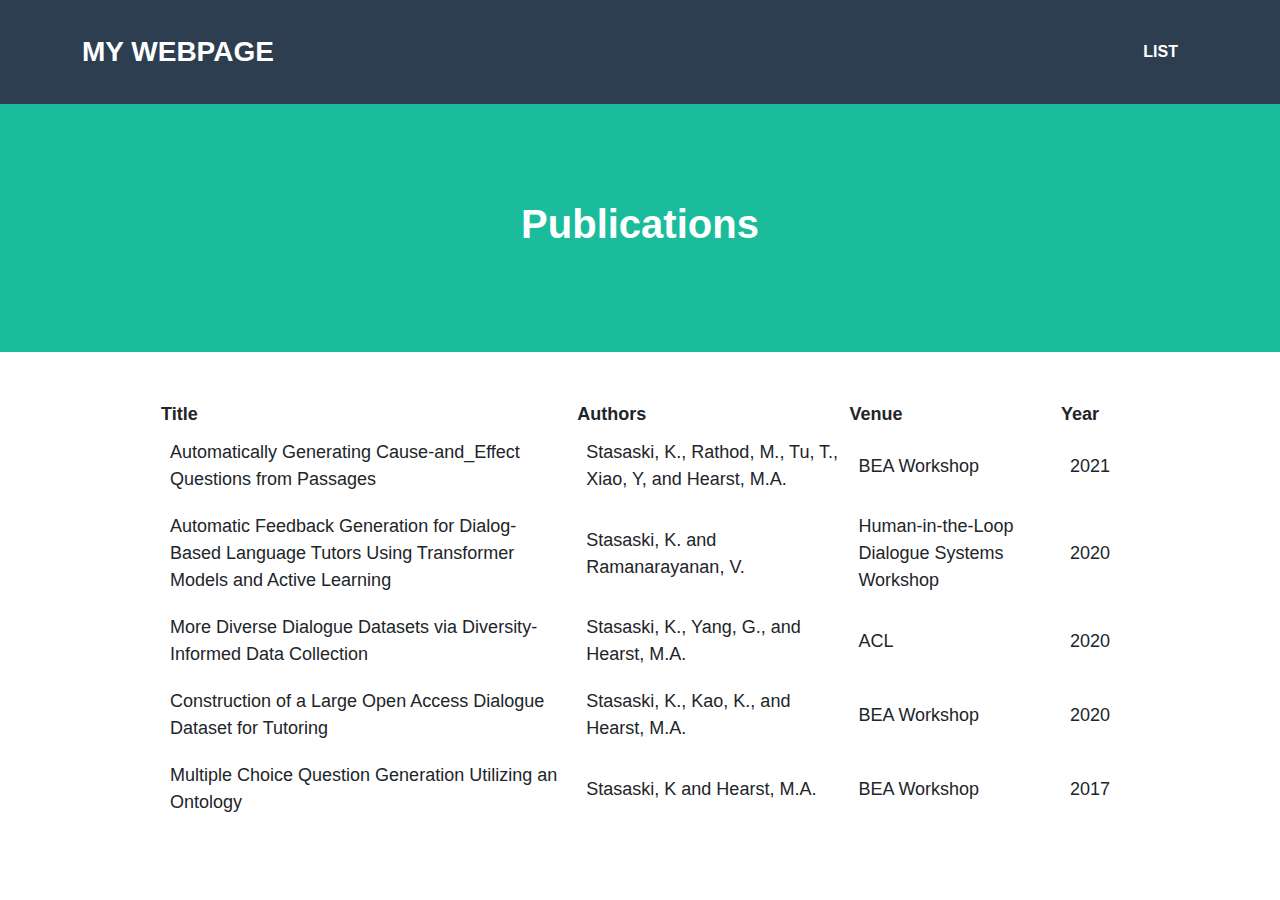
==== list.html @ 37da2881 "intial commit" ====
<!DOCTYPE HTML>  
<html>  
    <header>
        <link rel="stylesheet" href="style.css">
        <link rel="stylesheet" href="table_style.css">
        <title>My Webpage Title</title>
    </header>
    <body>  
        <!---Navigation--->
        <!--This section of code defines the navigation bar at the top of the page.  The classes used here are defined in the style.css file.-->
        <nav class="navbar navbar-expand-lg bg-secondary text-uppercase fixed-top" id="mainNav">
            <div class="container">
                <!--This code defines the "My Webpage" link in the top right corner of the navigation pane-->
                <a class="navbar-brand" href="">My Webpage</a>
                <!--This code defines the "List" link in the top left corner of the navigation pane-->
                <ul class="navbar-nav ms-auto">
                    <li class="nav-item mx-0 mx-lg-1"><a class="nav-link py-3 px-0 px-lg-3 rounded" href="./list.html">List</a></li>
                </ul>
            </div>
        </nav>
        <!--This code creates the middle section of the webpage-->
        <header class="masthead bg-primary text-white text-center">
            <h1>Publications</h1>
        </header>
        <!--Here is where the table will be loaded in.  The actual table will be loaded in JavaScript.-->
        <center>
            <br /><br />
            <div id="showDataJSON"></div>
        </center>
    </body>

    <script>

        /*
        * RENDERING THE JSON TABLE
        * Get JSON data from file
        * Get headers from retrieved data
        * Set headers for table
        * Add data to table
        * Add table to DOM
        */
        fetch('./list_data.json')
            .then(response => response.json())
            .then(data => {

                /*
                This section creates the base table and finds the root json node.
                */
                var jsonTable = document.createElement("table");
                var tr = jsonTable.insertRow(-1);   
                jsonTable.style.width = "75%";
                let root;
                for (let prop in data) {
                    root = prop;
                }

                /*
                This section selects the headers for the table
                */
                let headers = Object.keys(data[root][0]);
                headers.forEach(header => {
                    var th = document.createElement("th");      
                    th.innerHTML = header;
                    tr.appendChild(th);
                })              
                /*
                This section adds the data into each row of the list
                */
                let items = Object.keys(data[root]);
                items.forEach(item => {
                    tr = jsonTable.insertRow(-1);
                    for (let key in data[root][item]) {
                       var tabCell = tr.insertCell(-1);
                       tabCell.innerHTML = data[root][item][key];
                    }
                })
                /*
                This section adds the table to the HTML
                */
                var divContainer = document.getElementById("showDataJSON");
                divContainer.innerHTML = "";
                divContainer.appendChild(jsonTable);
            });
    </script>  
</html>
---- table_style.css ----
table {
  width: 75%;
  font-size: large;
}

td {
  padding: 10px;
}
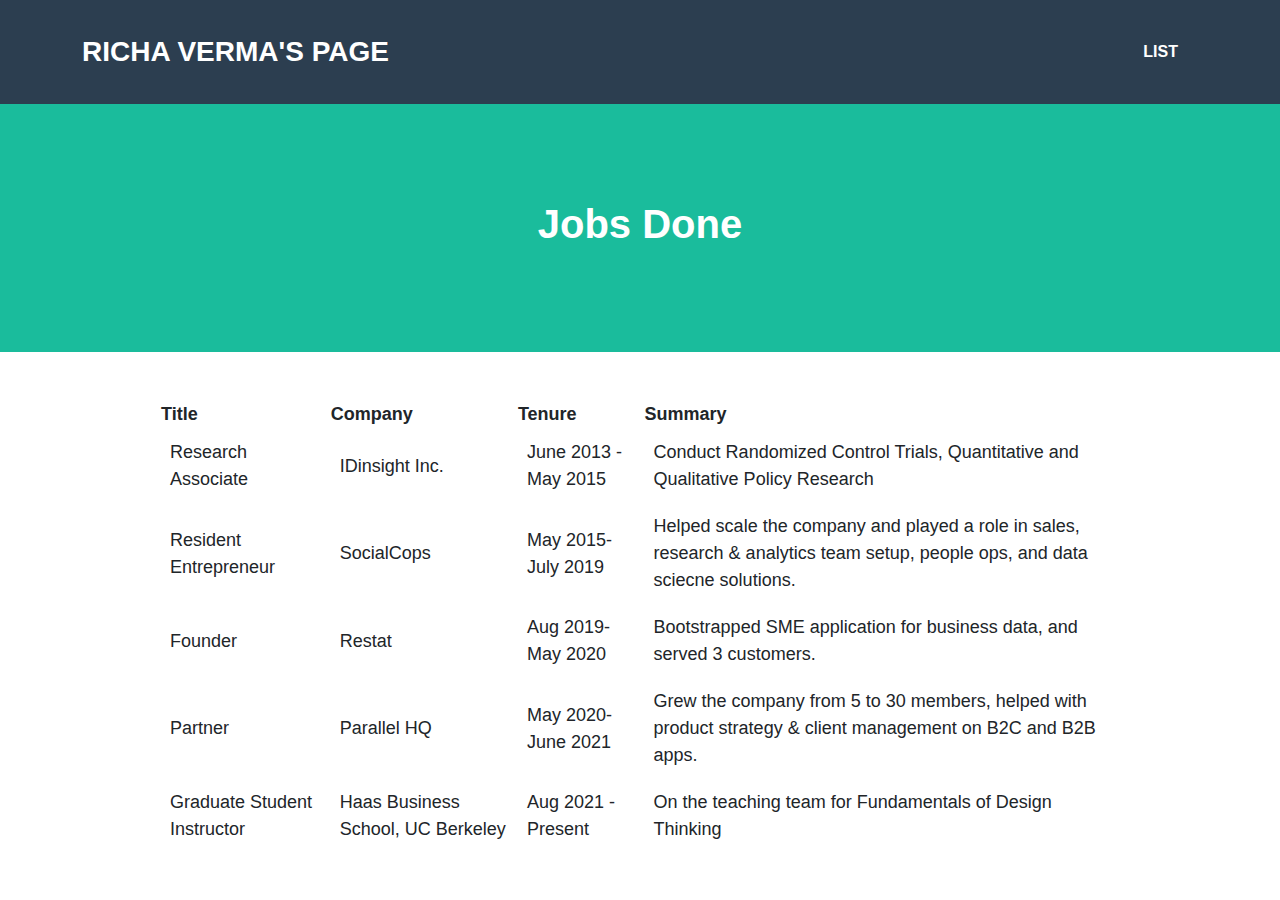
==== commit 2926d995: "json edited, list.html updated" ====
--- a/list.html
+++ b/list.html
@@ -11,7 +11,7 @@
         <nav class="navbar navbar-expand-lg bg-secondary text-uppercase fixed-top" id="mainNav">
             <div class="container">
                 <!--This code defines the "My Webpage" link in the top right corner of the navigation pane-->
-                <a class="navbar-brand" href="">My Webpage</a>
+                <a class="navbar-brand" href="">Richa Verma's Page</a>
                 <!--This code defines the "List" link in the top left corner of the navigation pane-->
                 <ul class="navbar-nav ms-auto">
                     <li class="nav-item mx-0 mx-lg-1"><a class="nav-link py-3 px-0 px-lg-3 rounded" href="./list.html">List</a></li>
@@ -20,7 +20,7 @@
         </nav>
         <!--This code creates the middle section of the webpage-->
         <header class="masthead bg-primary text-white text-center">
-            <h1>Publications</h1>
+            <h1>Jobs Done</h1>
         </header>
         <!--Here is where the table will be loaded in.  The actual table will be loaded in JavaScript.-->
         <center>
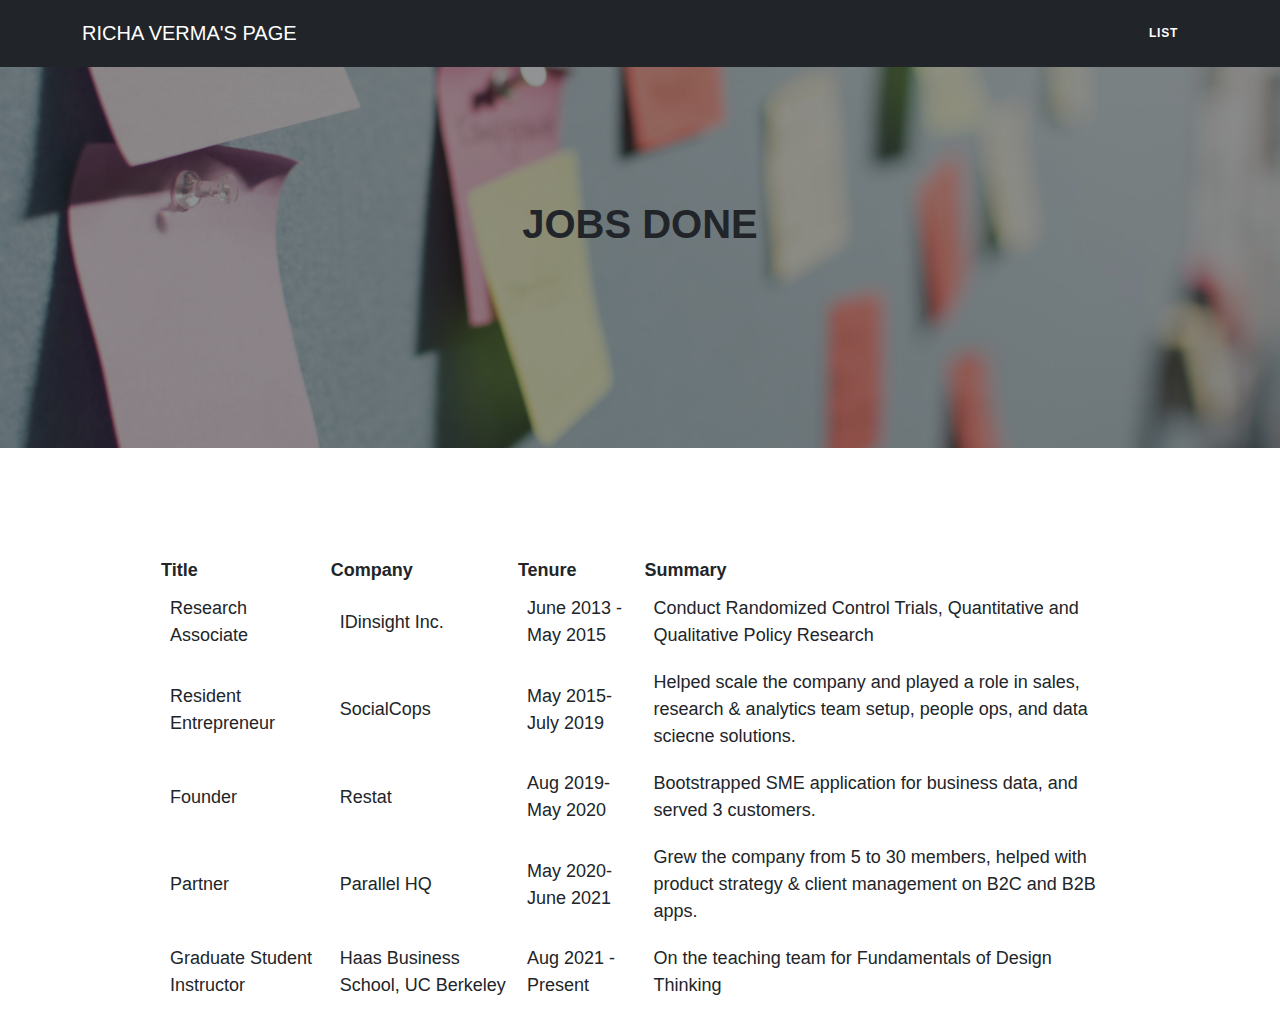
==== commit e6bbf82d: "improved list.html" ====
--- a/list.html
+++ b/list.html
@@ -1,26 +1,26 @@
 <!DOCTYPE HTML>  
 <html>  
     <header>
-        <link rel="stylesheet" href="style.css">
+        <link rel="stylesheet" href="style3.css">
         <link rel="stylesheet" href="table_style.css">
         <title>My Webpage Title</title>
     </header>
     <body>  
         <!---Navigation--->
         <!--This section of code defines the navigation bar at the top of the page.  The classes used here are defined in the style.css file.-->
-        <nav class="navbar navbar-expand-lg bg-secondary text-uppercase fixed-top" id="mainNav">
+        <nav class="navbar navbar-expand-lg bg-dark text-uppercase fixed-top" id="mainNav">
             <div class="container">
                 <!--This code defines the "My Webpage" link in the top right corner of the navigation pane-->
-                <a class="navbar-brand" href="">Richa Verma's Page</a>
+                <a class="navbar-light text-white" href="">Richa Verma's Page</a>
                 <!--This code defines the "List" link in the top left corner of the navigation pane-->
                 <ul class="navbar-nav ms-auto">
-                    <li class="nav-item mx-0 mx-lg-1"><a class="nav-link py-3 px-0 px-lg-3 rounded" href="./list.html">List</a></li>
+                    <li class="nav-item mx-0 mx-lg-1"><a class="nav-link py-3 px-0 px-lg-3 rounded" href="./index.html">List</a></li>
                 </ul>
             </div>
         </nav>
         <!--This code creates the middle section of the webpage-->
-        <header class="masthead bg-primary text-white text-center">
-            <h1>Jobs Done</h1>
+        <header class="masthead bg-primary text-light text-center">
+            <h1 class="masthead-heading text-uppercase text-dark mb-0">Jobs Done</h1>
         </header>
         <!--Here is where the table will be loaded in.  The actual table will be loaded in JavaScript.-->
         <center>
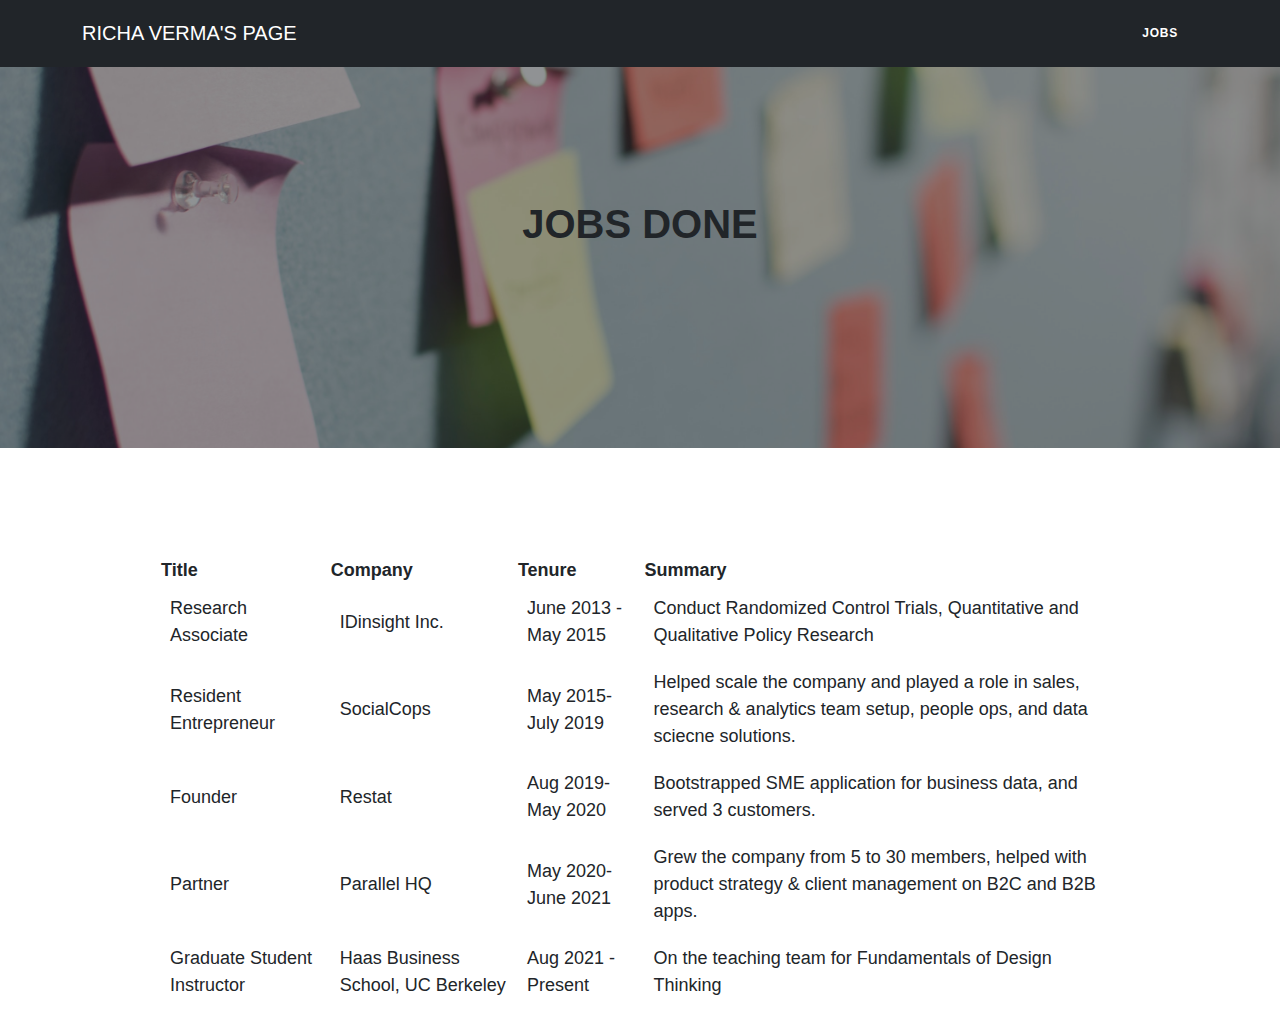
==== commit 3de862c8: "improved the default button" ====
--- a/list.html
+++ b/list.html
@@ -11,10 +11,10 @@
         <nav class="navbar navbar-expand-lg bg-dark text-uppercase fixed-top" id="mainNav">
             <div class="container">
                 <!--This code defines the "My Webpage" link in the top right corner of the navigation pane-->
-                <a class="navbar-light text-white" href="">Richa Verma's Page</a>
+                <a class="navbar-light text-white" href="./index.html">Richa Verma's Page</a>
                 <!--This code defines the "List" link in the top left corner of the navigation pane-->
                 <ul class="navbar-nav ms-auto">
-                    <li class="nav-item mx-0 mx-lg-1"><a class="nav-link py-3 px-0 px-lg-3 rounded" href="./index.html">List</a></li>
+                    <li class="nav-item mx-0 mx-lg-1"><a class="nav-link py-3 px-0 px-lg-3 rounded" href="./list.html">Jobs</a></li>
                 </ul>
             </div>
         </nav>
